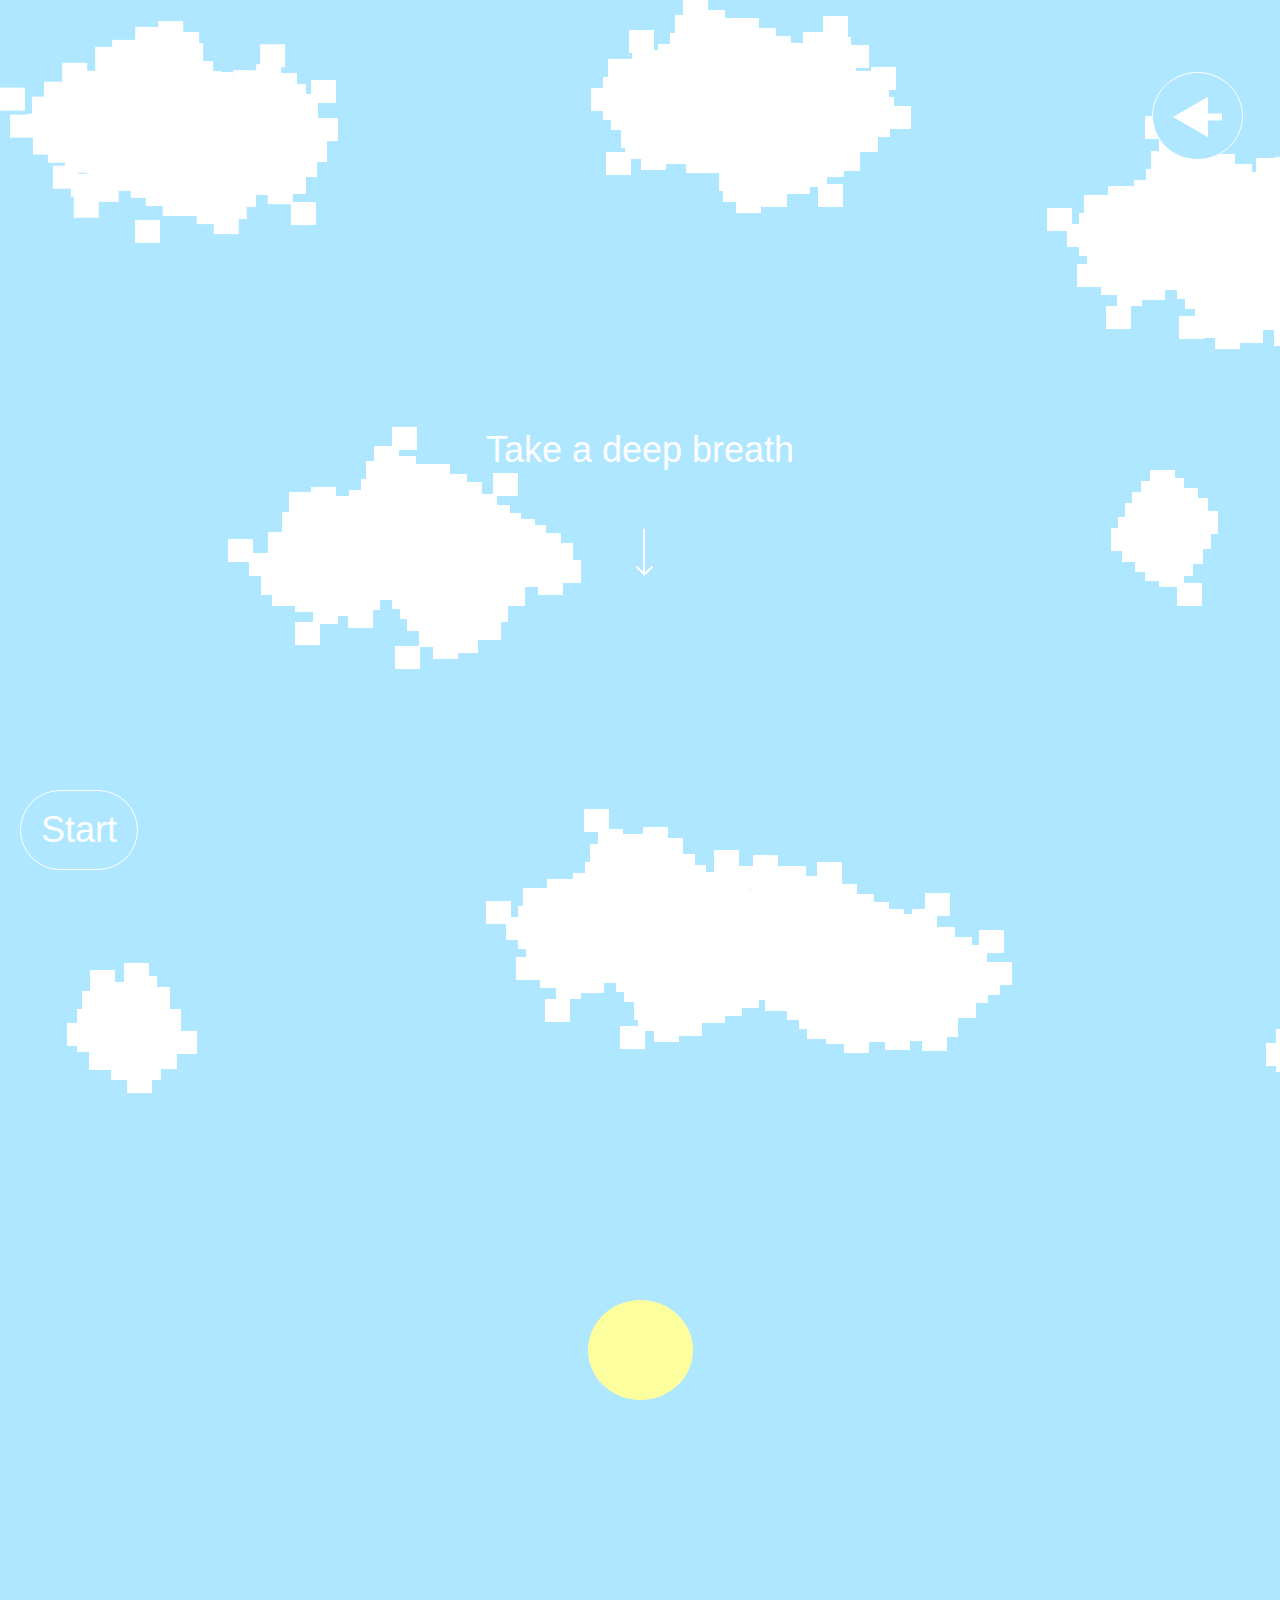
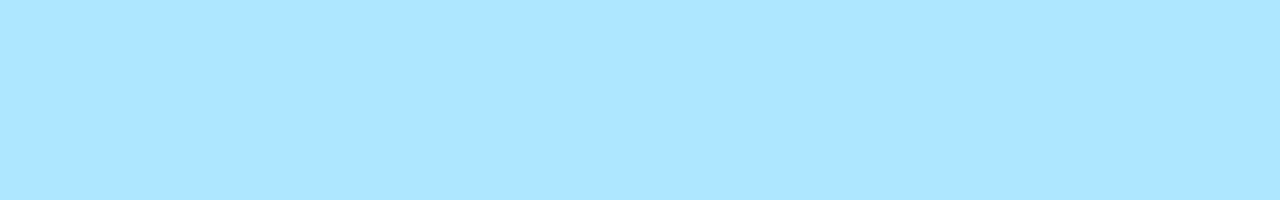
==== breathing.html @ ba43e162 "more button updates!" ====
<!DOCTYPE html>
<html lang="en">
  <head>
    <meta charset="UTF-8" />
    <meta name="viewport" content="width=device-width, initial-scale=1.0" />
    <link rel="stylesheet" type="text/css" href="breathing.css" />
    <title>Let's Take A Break</title>
  </head>
  <body>
    <img class="clouds" src="images/Clouds.png" />

    <div id="caption">Take a deep breath</div>
    <div class="arrow-container">
      <svg
        xmlns="http://www.w3.org/2000/svg"
        width="60"
        height="60"
        viewBox="0 0 60 60"
        fill="none"
      >
        <path
          d="M30 7.5V52.5"
          stroke="white"
          stroke-width="2"
          stroke-linecap="round"
          stroke-linejoin="round"
        />
        <path
          d="M23 45L30.5 52.5L38 45"
          stroke="white"
          stroke-width="2"
          stroke-linecap="round"
          stroke-linejoin="round"
        />
      </svg>
    </div>

    <div
      class="timer"
      style="position: fixed; bottom: 20px; left: 20px; z-index: 9"
    >
      <div id="countdown"></div>
      <button onclick="startTimer(300)" class="breathButton">Start</button>
    </div>

    <a class="next" href="options.html">
      <div class="button">
        <svg
          xmlns="http://www.w3.org/2000/svg"
          width="91"
          height="88"
          viewBox="0 0 91 88"
          fill="none"
        >
          <g clip-path="url(#clip0_175_1178)">
            <path
              d="M90.5 44C90.5 68.0087 70.3688 87.5 45.5 87.5C20.6313 87.5 0.5 68.0087 0.5 44C0.5 19.9913 20.6313 0.5 45.5 0.5C70.3688 0.5 90.5 19.9913 90.5 44Z"
              fill="#AEE7FF"
              stroke="white"
            />
            <path
              d="M21 45L56 65.2073V24.7927L21 45ZM52.5 48.5H70V41.5H52.5V48.5Z"
              fill="white"
            />
          </g>
          <defs>
            <clipPath id="clip0_175_1178">
              <rect width="91" height="88" fill="white" />
            </clipPath>
          </defs>
        </svg>
      </div>
    </a>

    <div class="parent">
      <svg
        class="circle"
        xmlns="http://www.w3.org/2000/svg"
        width="105"
        height="100"
        viewBox="0 0 105 100"
        fill="none"
      >
        <ellipse cx="52.5" cy="50" rx="52.5" ry="50" fill="#FDFF9E" />
      </svg>
    </div>
    <script>
      // JavaScript for the timer functionality
      function startTimer(duration) {
        const circleEl = document.querySelector(".circle");
        var timer = duration,
          minutes,
          seconds;
        var countdownTimer = setInterval(function () {
          minutes = parseInt(timer / 60, 10);
          seconds = parseInt(timer % 60, 10);

          document.getElementById("countdown").innerHTML =
            minutes + "m " + seconds + "s";
          circleEl.classList.add("circle-anim");
          if (--timer < 0) {
            clearInterval(countdownTimer);
            document.getElementById("countdown").innerHTML = "Timer expired!";
            circleEl.classList.remove("circle-anim");
          }
        }, 1000);
      }
    </script>
  </body>
</html>
---- breathing.css ----
body {
  background: #aee7ff;
  margin: 0;
  padding: 0;
  color: #fff;
  font-family: Helvetica;
  font-size: 36px;
  font-style: normal;
  font-weight: 200;
  line-height: normal;
}

img.clouds {
  z-index: -20;
  position: absolute;
}

.arrow-container {
  position: absolute;
  top: 58vh;
  left: 48vw;
  width: 60px;
  height: 60px;
  animation: jump 2s infinite;
}

@keyframes jump {
  0%,
  20%,
  50%,
  80%,
  100% {
    transform: translateY(0);
  }
  40% {
    transform: translateY(-20px);
  }
  60% {
    transform: translateY(-10px);
  }
}

.parent {
  position: relative;
  display: flex;
  flex-direction: column;
  justify-content: center;
  align-items: center;
  height: 100vh;
  margin: 0;
}

button.breathButton {
  color: #fff;
  font-size: 36px;
  font-weight: 200;
  width: fit-content;
  padding: 18px 20px 18px 20px;
  flex-shrink: 0;
  border-radius: 75px;
  border: 1px solid #fff;
  background: #aee7ff;
  margin: 10px 0; /* Add margin to separate paragraphs */
  text-align: center;
  cursor: pointer;
}

button.breathButton:hover {
  background: #fce57e;
}

.button {
  position: absolute;
  top: 8vh;
  left: 90vw;
}

.button > svg:hover > g path:nth-child(1) {
  fill: #fce57e;
}

p {
  width: fit-content;
  margin: 10px;
  padding: 18px;
  flex-shrink: 0;
  border-radius: 75px;
  border: 3px solid #fff;
  background: #aee7ff;
}
div#caption {
  position: relative;
  display: flex;
  flex-direction: column;
  justify-content: center;
  align-items: center;
  height: 100vh;
  margin: 0;
}
@keyframes growAndShrink {
  0%,
  100% {
    transform: scale(1);
  }
  50% {
    transform: scale(5);
  }
}
.circle-anim {
  animation: growAndShrink 10s ease-in-out infinite;
}

#timer {
  position: relative;
  display: flex;
  flex-direction: column;
  justify-content: top;
  align-items: center;
  height: 20vh;
}

.recap {
  display: flex;
  flex-direction: column;
  justify-content: center;
  align-items: center;
  height: 100vh;
}

.responses {
  display: flex;
  flex-direction: row;
  width: 90%;
  justify-content: space-between;
}

.button > svg:hover > g path:nth-child(1) {
  fill: #fce57e;
}
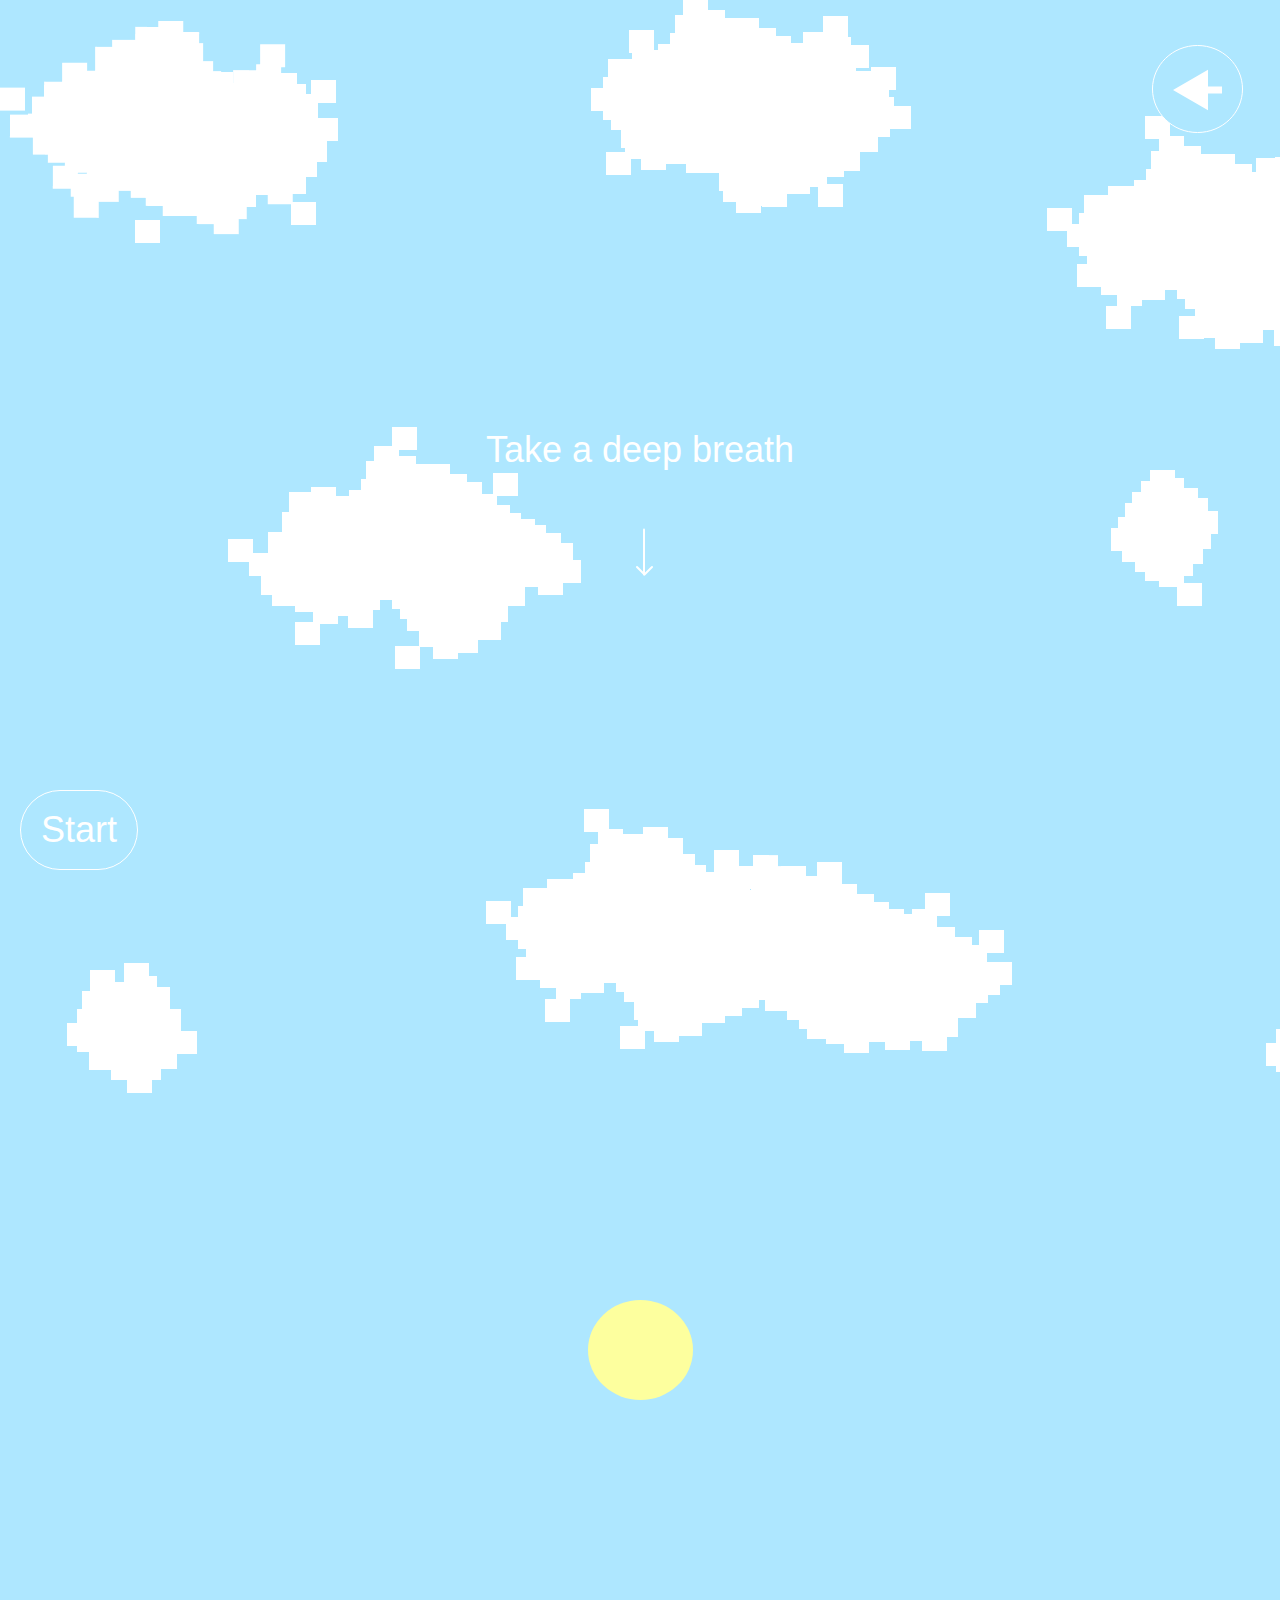
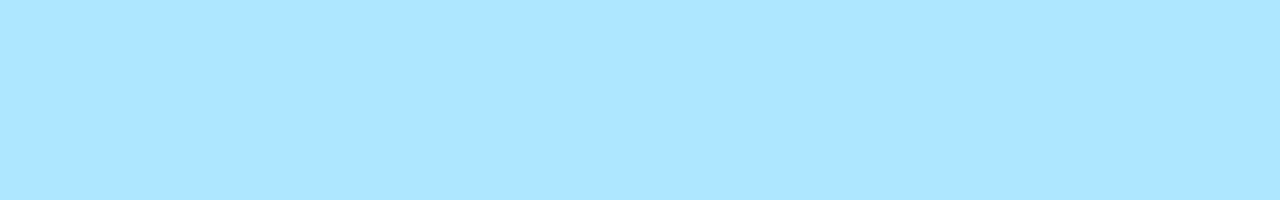
==== commit 7ffaf50e: "added favicon" ====
--- a/breathing.html
+++ b/breathing.html
@@ -4,6 +4,7 @@
     <meta charset="UTF-8" />
     <meta name="viewport" content="width=device-width, initial-scale=1.0" />
     <link rel="stylesheet" type="text/css" href="breathing.css" />
+    <link rel="icon" type="image/x-icon" href="/images/favicon.png" />
     <title>Let's Take A Break</title>
   </head>
   <body>
--- a/breathing.css
+++ b/breathing.css
@@ -71,7 +71,7 @@
 
 .button {
   position: absolute;
-  top: 8vh;
+  top: 5vh;
   left: 90vw;
 }
 
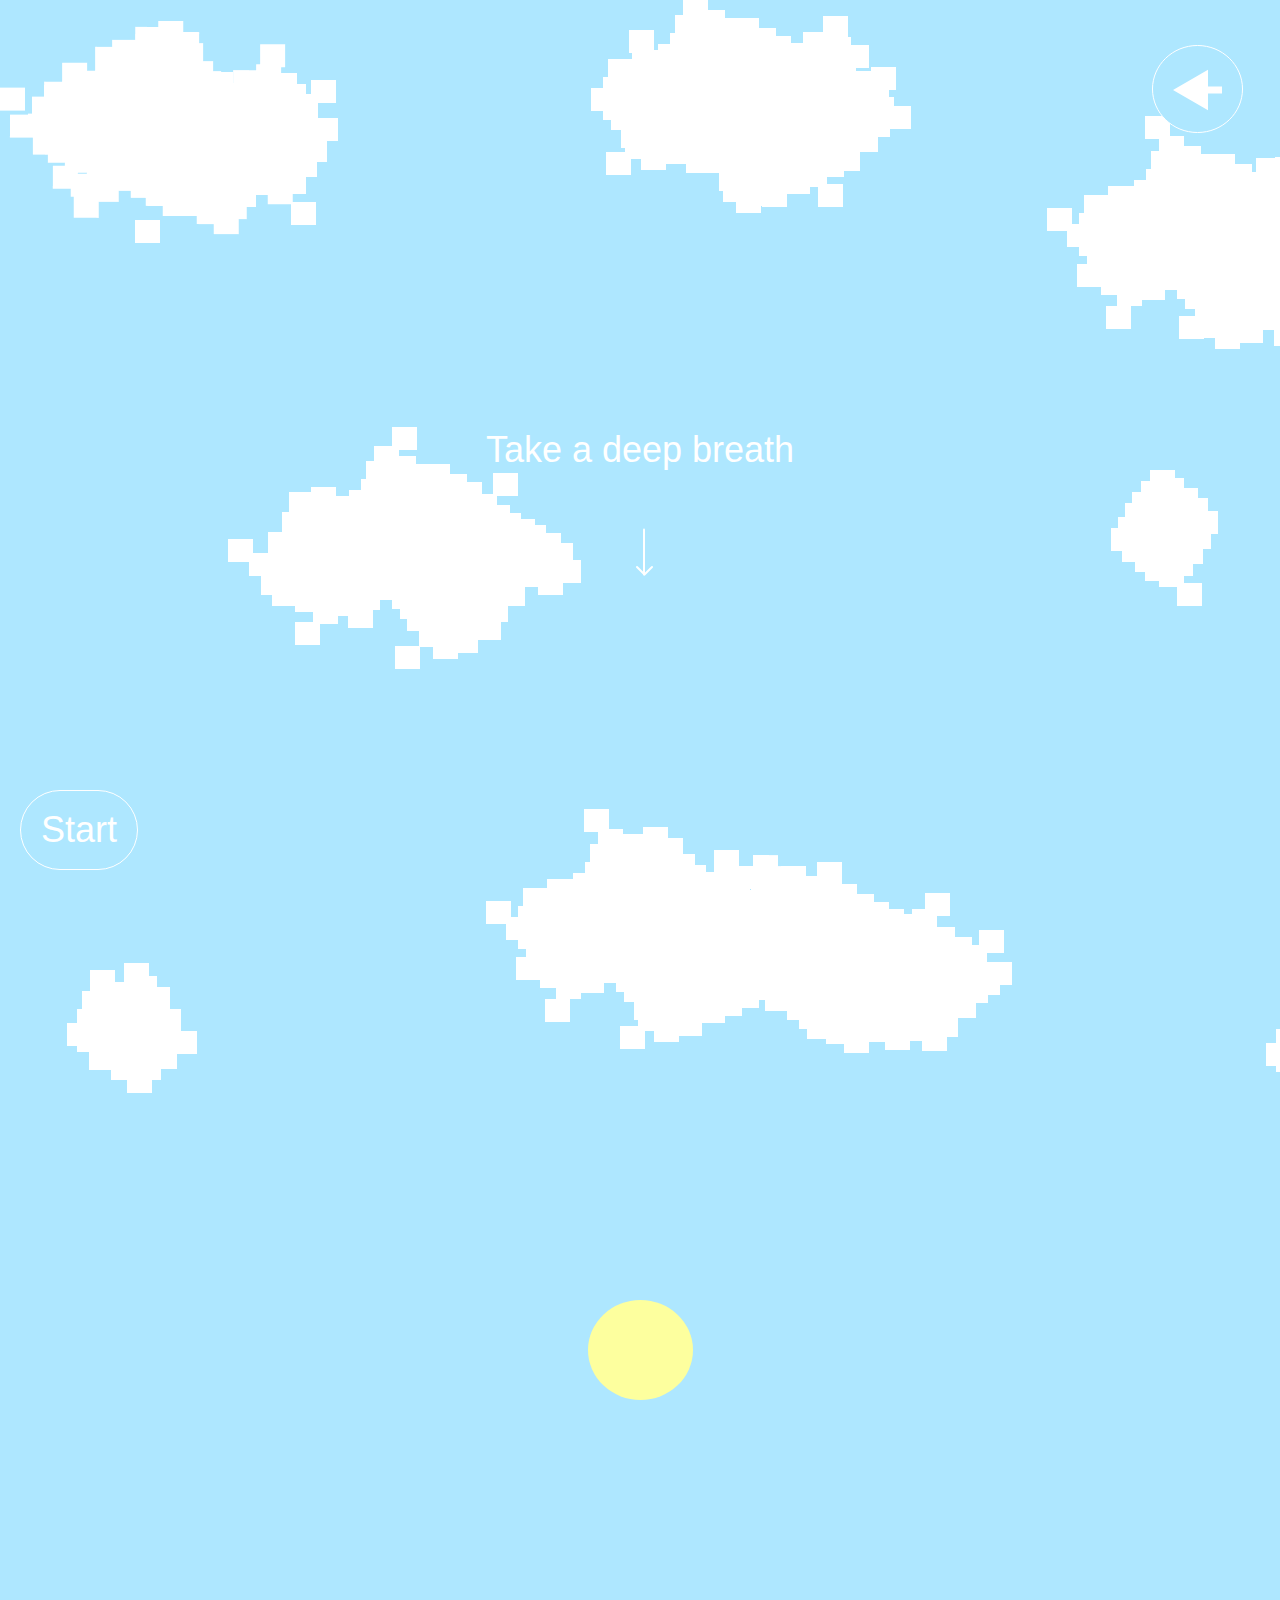
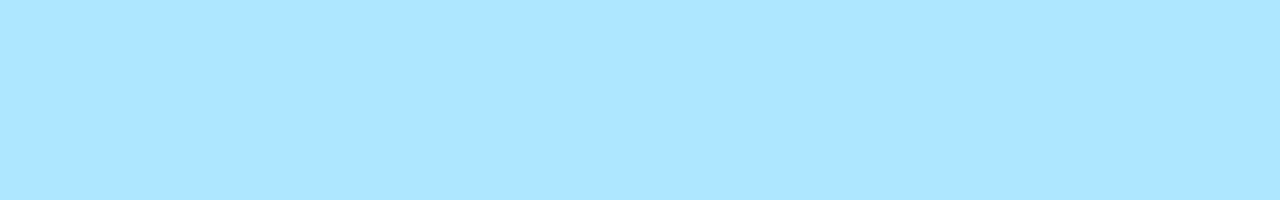
==== commit f981ba46: "added chrome extension" ====
--- a/breathing.html
+++ b/breathing.html
@@ -5,7 +5,7 @@
     <meta name="viewport" content="width=device-width, initial-scale=1.0" />
     <link rel="stylesheet" type="text/css" href="breathing.css" />
     <link rel="icon" type="image/x-icon" href="/images/favicon.png" />
-    <title>Let's Take A Break</title>
+    <title>Let's Check In For the Day</title>
   </head>
   <body>
     <img class="clouds" src="images/Clouds.png" />
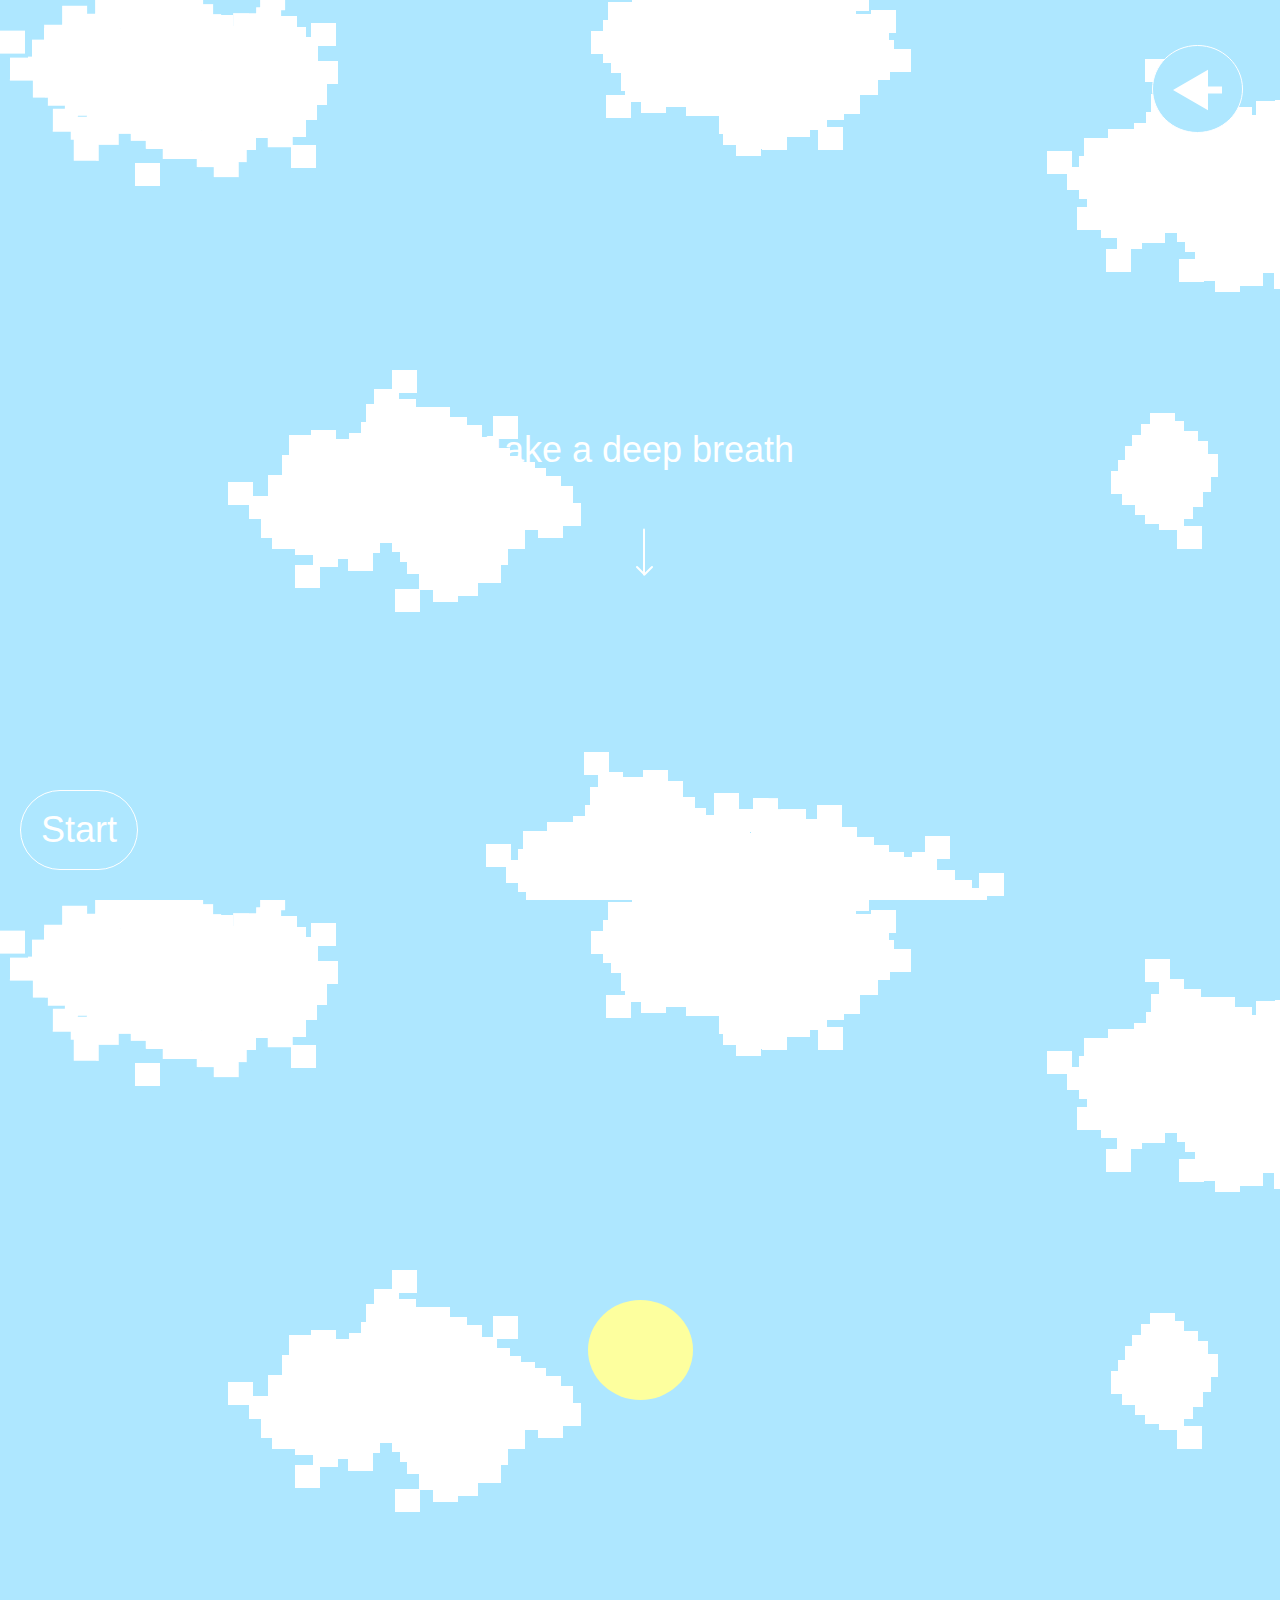
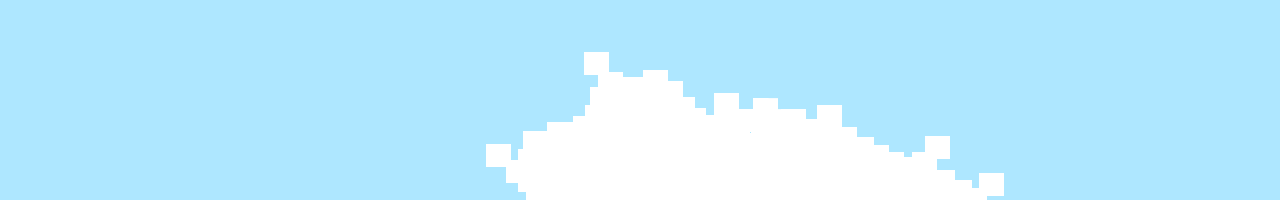
==== commit f186465b: "cloud animation" ====
--- a/breathing.html
+++ b/breathing.html
@@ -8,8 +8,9 @@
     <title>Let's Check In For the Day</title>
   </head>
   <body>
-    <img class="clouds" src="images/Clouds.png" />
-
+    <div class="moving-image-container">
+      <img src="images/longcloud.png" alt="Moving Clouds">
+    </div>
     <div id="caption">Take a deep breath</div>
     <div class="arrow-container">
       <svg
@@ -41,7 +42,7 @@
       style="position: fixed; bottom: 20px; left: 20px; z-index: 9"
     >
       <div id="countdown"></div>
-      <button onclick="startTimer(300)" class="breathButton">Start</button>
+      <button class="breathButton">Start</button>
     </div>
 
     <a class="next" href="options.html">
@@ -84,28 +85,10 @@
       >
         <ellipse cx="52.5" cy="50" rx="52.5" ry="50" fill="#FDFF9E" />
       </svg>
+      <div class="moving-image-container">
+        <img src="images/longcloud.png" alt="Moving Clouds">
+      </div>
     </div>
-    <script>
-      // JavaScript for the timer functionality
-      function startTimer(duration) {
-        const circleEl = document.querySelector(".circle");
-        var timer = duration,
-          minutes,
-          seconds;
-        var countdownTimer = setInterval(function () {
-          minutes = parseInt(timer / 60, 10);
-          seconds = parseInt(timer % 60, 10);
-
-          document.getElementById("countdown").innerHTML =
-            minutes + "m " + seconds + "s";
-          circleEl.classList.add("circle-anim");
-          if (--timer < 0) {
-            clearInterval(countdownTimer);
-            document.getElementById("countdown").innerHTML = "Timer expired!";
-            circleEl.classList.remove("circle-anim");
-          }
-        }, 1000);
-      }
-    </script>
+    <script src="breathing.js"></script>
   </body>
-</html>
+</html>--- a/breathing.css
+++ b/breathing.css
@@ -12,7 +12,28 @@
 
 img.clouds {
   z-index: -20;
+}
+.moving-image-container {
   position: absolute;
+  width: 100%;
+  height: 100%;
+  overflow: hidden;
+}
+
+.moving-image-container img {
+  width: 14383px; /* Width larger than the screen to extend beyond */
+  height: 982px;
+  position: absolute;
+  animation: moveImage 300s linear infinite; /* Adjust duration (60s) as needed */
+}
+
+@keyframes moveImage {
+  0% {
+    transform: translateX(0); /* Start from the left edge of the screen */
+  }
+  100% {
+    transform: translateX(-14383px); /* Move exactly the width of the image to the left */
+  }
 }
 
 .arrow-container {
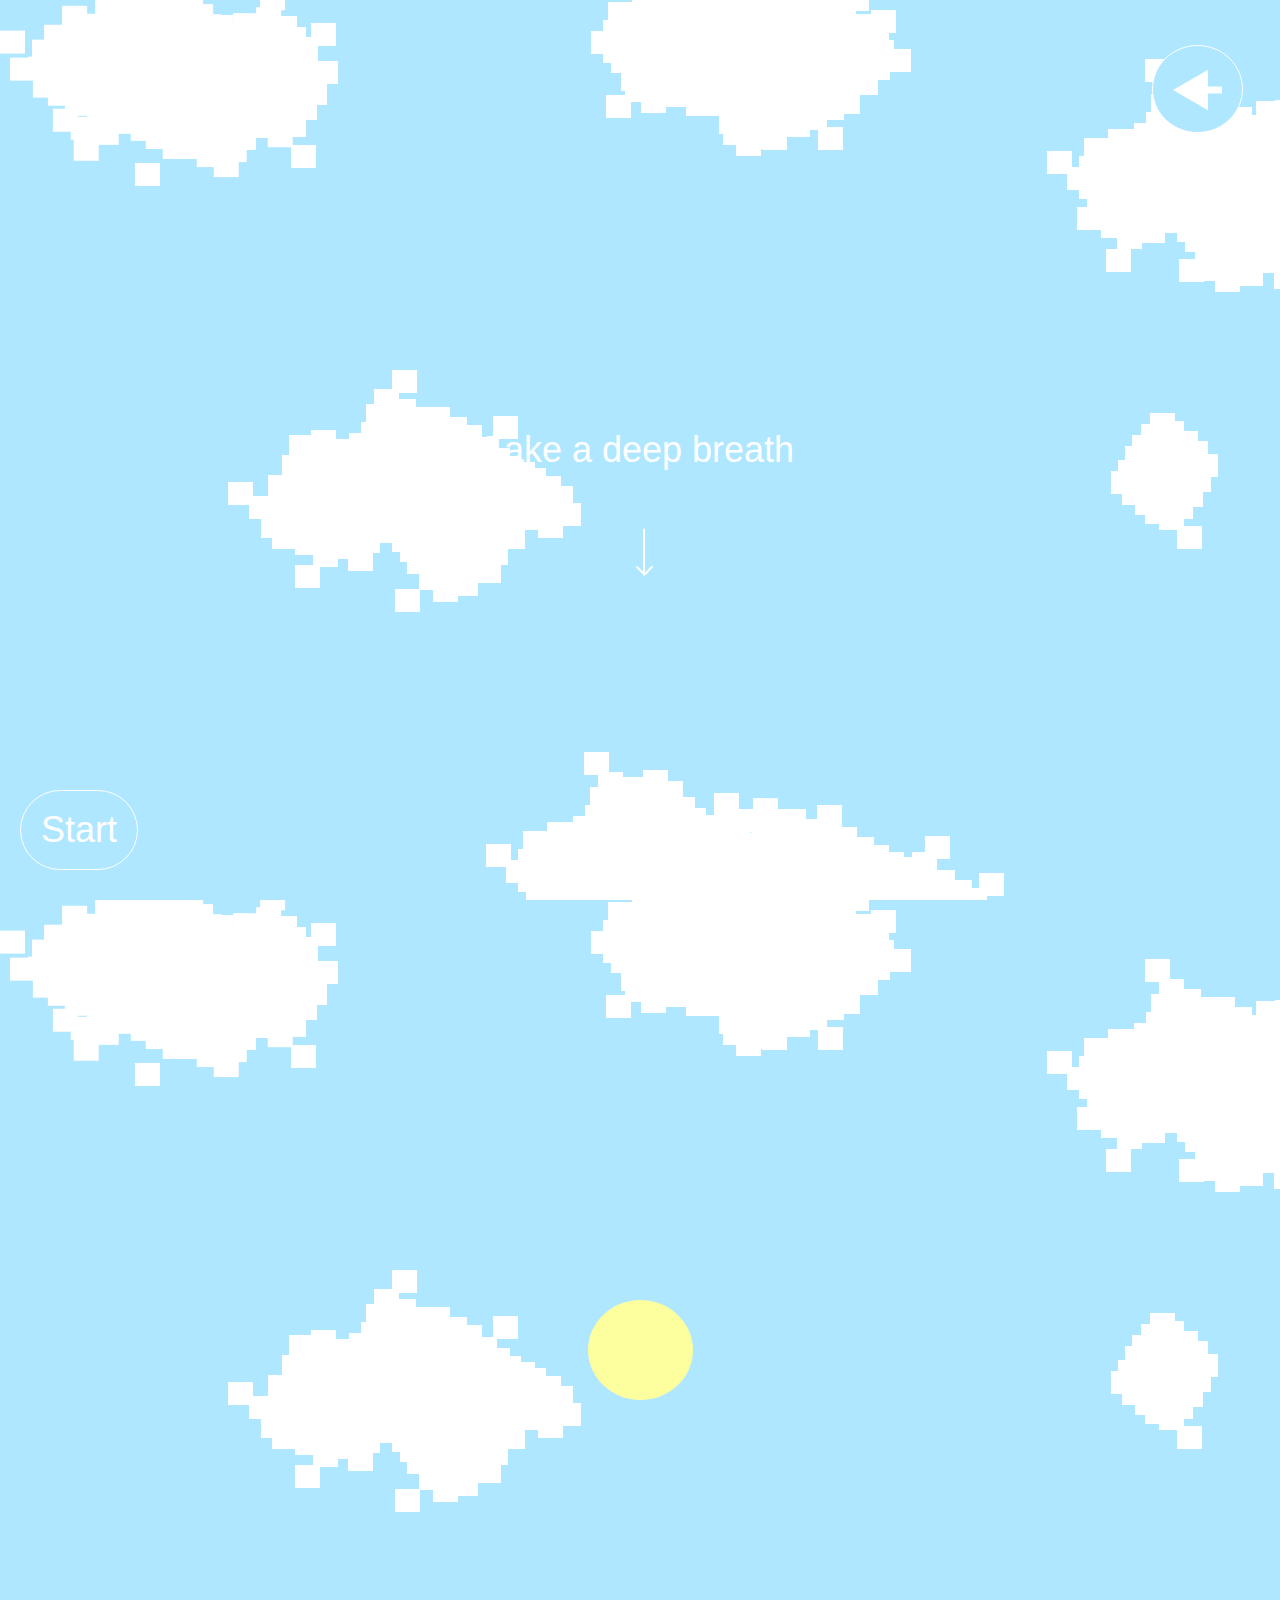
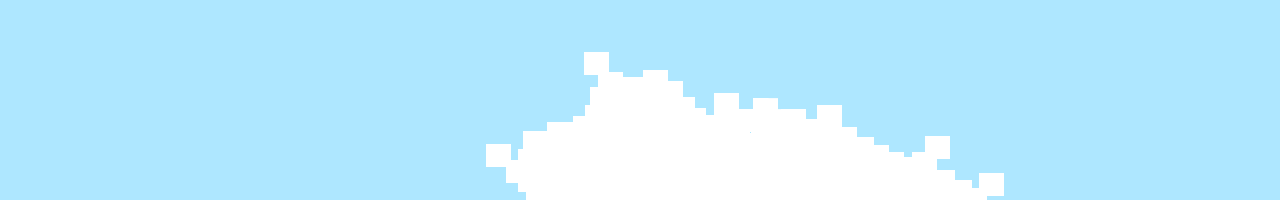
==== commit e1c6f288: "update" ====
--- a/breathing.html
+++ b/breathing.html
@@ -91,4 +91,4 @@
     </div>
     <script src="breathing.js"></script>
   </body>
-</html>+</html>
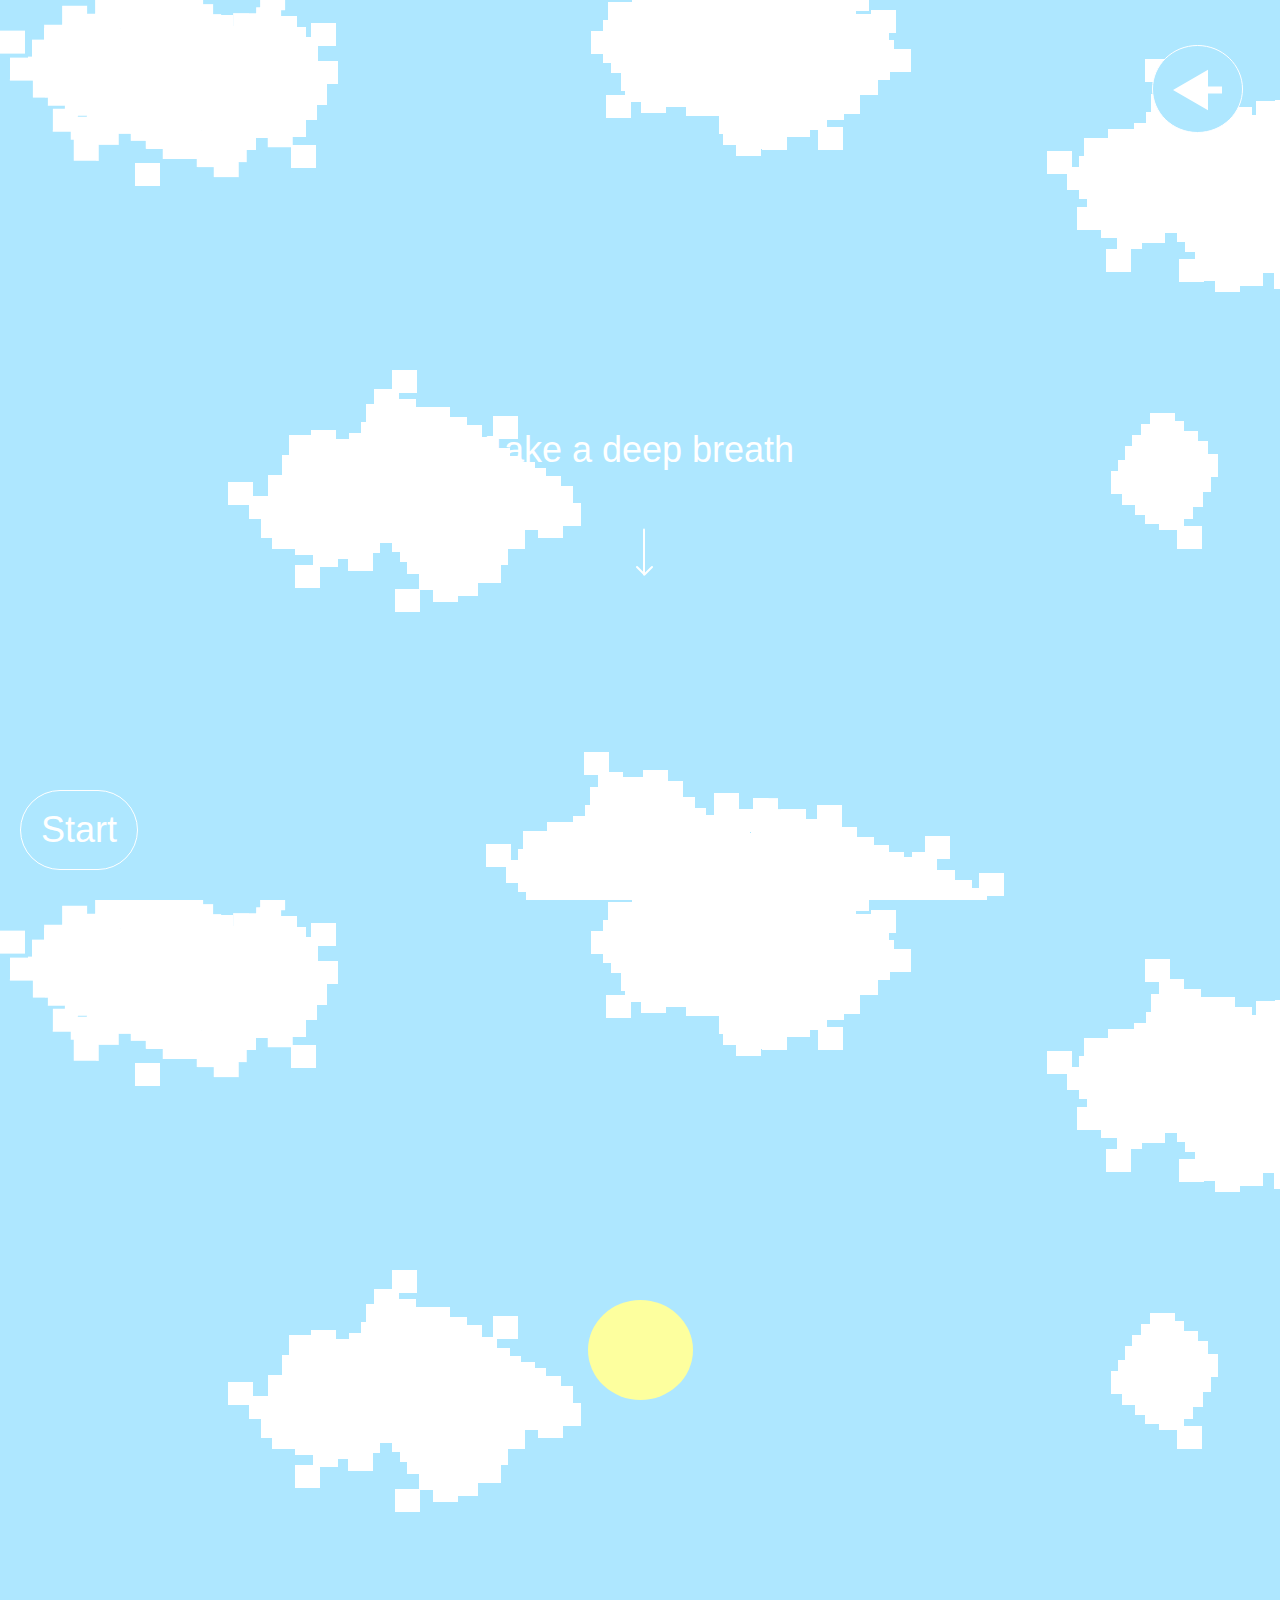
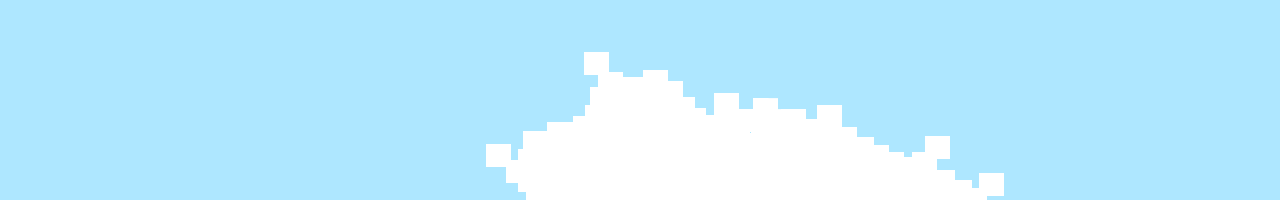
==== commit 08502043: "added glow to circle" ====
--- a/breathing.html
+++ b/breathing.html
@@ -9,7 +9,7 @@
   </head>
   <body>
     <div class="moving-image-container">
-      <img src="images/longcloud.png" alt="Moving Clouds">
+      <img src="images/longcloud.png" alt="Moving Clouds" />
     </div>
     <div id="caption">Take a deep breath</div>
     <div class="arrow-container">
@@ -86,7 +86,7 @@
         <ellipse cx="52.5" cy="50" rx="52.5" ry="50" fill="#FDFF9E" />
       </svg>
       <div class="moving-image-container">
-        <img src="images/longcloud.png" alt="Moving Clouds">
+        <img src="images/longcloud.png" alt="Moving Clouds" />
       </div>
     </div>
     <script src="breathing.js"></script>
--- a/breathing.css
+++ b/breathing.css
@@ -9,15 +9,12 @@
   font-weight: 200;
   line-height: normal;
 }
-
-img.clouds {
-  z-index: -20;
-}
 .moving-image-container {
   position: absolute;
   width: 100%;
   height: 100%;
   overflow: hidden;
+  z-index: -20;
 }
 
 .moving-image-container img {
@@ -25,6 +22,7 @@
   height: 982px;
   position: absolute;
   animation: moveImage 300s linear infinite; /* Adjust duration (60s) as needed */
+  z-index: -20;
 }
 
 @keyframes moveImage {
@@ -32,7 +30,9 @@
     transform: translateX(0); /* Start from the left edge of the screen */
   }
   100% {
-    transform: translateX(-14383px); /* Move exactly the width of the image to the left */
+    transform: translateX(
+      -14383px
+    ); /* Move exactly the width of the image to the left */
   }
 }
 
@@ -131,6 +131,25 @@
   animation: growAndShrink 10s ease-in-out infinite;
 }
 
+@keyframes glow {
+  0% {
+    box-shadow: 0 0 10px 5px #ffd500;
+    border-radius: 50%; /* Adjust the color and size as needed */
+  }
+  50% {
+    box-shadow: 0 0 20px 10px #ffd500;
+    border-radius: 50%; /* Adjust the color and size as needed */
+  }
+  100% {
+    box-shadow: 0 0 10px 5px #ffd500; /* Adjust the color and size as needed */
+    border-radius: 50%;
+  }
+}
+
+svg.circle {
+  animation: glow 2s infinite;
+}
+
 #timer {
   position: relative;
   display: flex;
